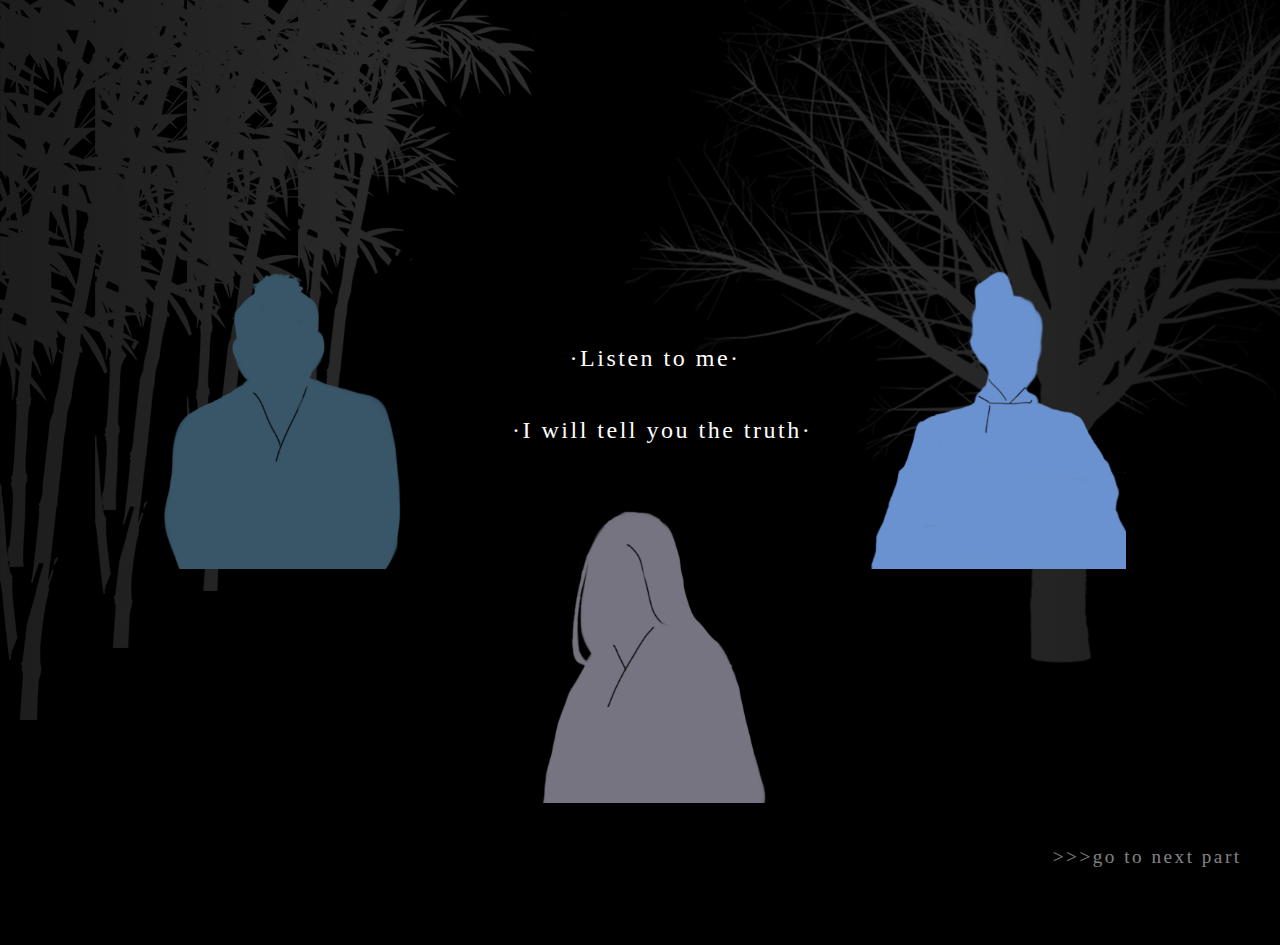
==== confession-1/index.html @ ade6f67f "04/13/2019" ====
<!DOCTYPE html>
<html lang="en" dir="ltr">
<head>
  <meta charset="utf-8">
  <link rel="stylesheet" href="css/style.css">
  <title>In A Grove - Confessions</title>
</head>

<body>
  <!-- opening screen -->
  <div id="Scene1">
    <div class="title" id="title1">·Listen to me·</div>
    <div class="title" id="title2">·I will tell you the truth·</div>
    <div id="bg1"><img id="bg" src="image/bg_cedar.png" style="width:100%;"></div>
    <div id="tc01"><img id="tc1" src="image/tc1.png"></div>
    <div id="mc01"><img id="mc1" src="image/mc1.png"></div>
    <div id="kc01"><img id="kc1" src="image/kc1.png"></div>
    <div id="kc02"><img id="kc2" src="image/mc1.png"></div>
    <div class="container1" id="scene1">
      <div class="s1" id="timg1"><img id="tajomaru1" src="image/tajomaru1.png"></div>
      <div class="s1" id="kimg1"><img id="kanazawa1" src="image/kanazawa1.png"></div>
      <div class="s1" id="mimg1"><img id="masago1" src="image/masago1.png"></div>
    </div>
    <div class="Tcontainer1" id="Tscene1">
      <div class="t1" id="t0-1">I had no wish to kill the man. I was about to run away from the grove, leaving the woman behind in tears.</div>
      <div class="t1" id="t1-1">But she frantically clung to my arm.</div>
      <div class="t1" id="t2-1">In broken fragments of words, she said it was more trying than death to have her shame known to two men and that she wanted to be the wife of whichever survived.</div>
      <div class="t1" id="t3-1">Then A FURIOUS DESIRE to kill the man seized me. (Gloomy excitement.) I wanted to MAKE THE WOMAN MY WIFE.</div>
      <div class="t1" id="t4-1">This was NOT ONLY LUST. At that time if I'd had no other desire than lust, I'd surely knock her down and run away.</div>
    </div>

    <div class="Mcontainer1" id="Mscene1">
      <div class="m1" id="m0-1">That man in the blue silk kimono, after forcing me to yield to him, laughed mockingly as he looked at my bound husband.</div>
      <div class="m1" id="m1-1">I ran stumblingly toward my husband’s side, but the man instantly KNOCKED ME DOWN.</div>
      <div class="m1" id="m2-1">Just at that moment I saw an indescribable light in my husband's eyes. Only A COLD LIGHT, A LOOK OF LOATHING.</div>
      <div class="m1" id="m3-1">More struck by the look in his eyes than by the blow of the thief, I called out in spite of myself and fell unconscious.</div>
    </div>

    <div class="Kcontainer1" id="Kscene1">
      <div class="k1" id="k0-1">When she was going out of the grove, her hand in the robber's, she suddenly turned pale, and pointed at me and said, "KILL HIM! I cannot marry you as long as he lives."</div>
      <div class="k1" id="k1-1">"KILL HIM!" she cried many times, clinging to his arms, as if she had gone crazy.</div>
      <div class="k1" id="k2-1">Has SUCH A HATEFUL THING come out of a human mouth ever before?</div>
      <div class="k1" id="k3-1">At these words the robber himself turned pale. He answered neither yes nor no. In a sudden, he KNOCKED HER into the bamboo leaves.</div>
    </div>

    <div id="tbutton1">>></div>
    <div id="mbutton1">>></div>
    <div id="kbutton1">>></div>

    <div id="button1">>>>go to next part</div>
  </div>

  <!-- end -->
</body>
<audio controls loop autoplay hidden id="bgm"><source src="audio/moon of ruin.mp3" type="audio/mpeg"></audio>

<script src="js/script.js" type="text/javascript">
</script>
</html>
---- confession-1/css/style.css ----
html, body {
  width: 100%;
  height: 100%;
  margin: 0%;
  overflow: hidden;
  background-color:black;
  color: white;

  /*font*/
  font-family:"Papyrus";
  letter-spacing: 2.5px;
  line-height: 2em;
}

.title{
  position: absolute;
  font-size: 150%;
}
#title1{ top:38%;left:44.5%;}
#title2{ top:46%;left:40%;}
/* background image */
#bg1{
  width:100%;
  height:100%;
  position:absolute;
  top:0;
  left:0;
  opacity:0.5;
}
/* next scene button */
#button1{
  font-size:120%;
  position: absolute;
  bottom:3%;
  right:3%;
  cursor:crosshair;
  opacity:0.5;
}
#button1:hover{
  opacity:1;
}

/* character image needs update */
#timg1,#kimg1,#mimg1{
  position:absolute;
  width:20%;
  cursor:crosshair;
}
#timg1:hover,#kimg1:hover,#mimg1:hover{
  opacity:0.6;
}
#timg1{
  top:30%;
  left:12%;
}
#kimg1{
  top:30%;
  left:68%;
}
#mimg1{
  top:56%;
  left:41%;
}
#tajomaru1,#kanazawa1,#masago1{
  width:100%;
}
/* #timg1:hover,#kimg1:hover,#mimg1:hover{
  opacity:1;
} */

/* confession container */
.Tcontainer1,.Kcontainer1,.Mcontainer1{
  width:100%;
  height:100%;
  display:flex;
  flex-wrap: wrap;
  flex-direction: column;
  justify-content: center;
  align-items: center;
  text-align: left;
  margin:0%;
  visibility:hidden;
}
/* finish reading button */
#tbutton1,#kbutton1,#mbutton1{
  position:absolute;
  font-size: 200%;
  cursor:crosshair;
  visibility: hidden;
  width:5%;
  left:14.5%;
  text-align:center;
}
#tbutton1{
  top:26%;
  left:80%;
}
#kbutton1{
  top:18%;
}
#mbutton1{
  top:26%;
}

.t1,.k1,.m1{
  position: absolute;
  visibility: hidden;
  font-size: 120%;
  width:70%;
}
.t1{
  text-align: right;
}

/* tajomaru1 */
#t0-1{top:10%;}
#t1-1{top:26%;}
#t2-1{top:18%;}
#t3-1{top:34%;}
#t4-1{top:18%;}
#Tscene1.vanish{
  animation: vanish 2s;
}
#t0-1.show,#t1-1.show,#t2-1.show,#t3-1.show,#t4-1.show,#tbutton1.show{
  animation:show 4s;
}
#t0-1.vanish,#t1-1.vanish,#t2-1.vanish,#t3-1.vanish,#t4-1.vanish,#tbutton1.vanish{
  animation:vanish 3s;
}
/* kanazawa1 */
#k0-1{top:26%;}
#k1-1{top:18%;}
#k2-1{top:34%;}
#k3-1{top:10%;}
#Kscene1.vanish{
  animation: vanish 2s;
}
#k0-1.show,#k1-1.show,#k2-1.show,#k3-1.show,#kbutton1.show{
  animation:show 4s;
}
#k0-1.vanish,#k1-1.vanish,#k2-1.vanish,#k3-1.vanish,#kbutton1.vanish{
  animation:vanish 3s;
}
/* masago1 */
#m0-1{top:10%;}
#m1-1{top:26%;}
#m2-1{top:34%;}
#m3-1{top:18%;}
#Mscene1.vanish{
  animation: vanish 2s;
}
#m0-1.show,#m1-1.show,#m2-1.show,#m3-1.show,#mbutton1.show{
  animation:show 4s;
}
#m0-1.vanish,#m1-1.vanish,#m2-1.vanish,#m3-1.vanish,#mbutton1.vanish{
  animation:vanish 3s;
}
/* go to next scene */
#Scene1{
  animation:show 2s;
}
#Scene1.vanish{
  animation:vanish 2s;
}

#tc01,#mc01,#kc01,#kc02{
  position: absolute;
  opacity:0;
  visibility:hidden;
  width:55%;
}
#tc1,#mc1,#kc1,#kc2{width:100%;}
#tc01{
  bottom:0%;;
  left:5%;
}
#mc01,#kc02{
  bottom:-5%;;
  left:6%;
}
#kc01{
  bottom:-2%;;
  left:8%;
  width:40%;
}
#tc01.show,#mc01.show,#kc01.show,#kc02.show{
  animation: show 3s;
}
#kc01.vanish{animation:vanish 2s;}



@keyframes show {
    from { opacity: 0; }
    to { opacity: 1; }
}
@keyframes vanish{
    from {opacity:1;}
    to {opacity:0;}
}
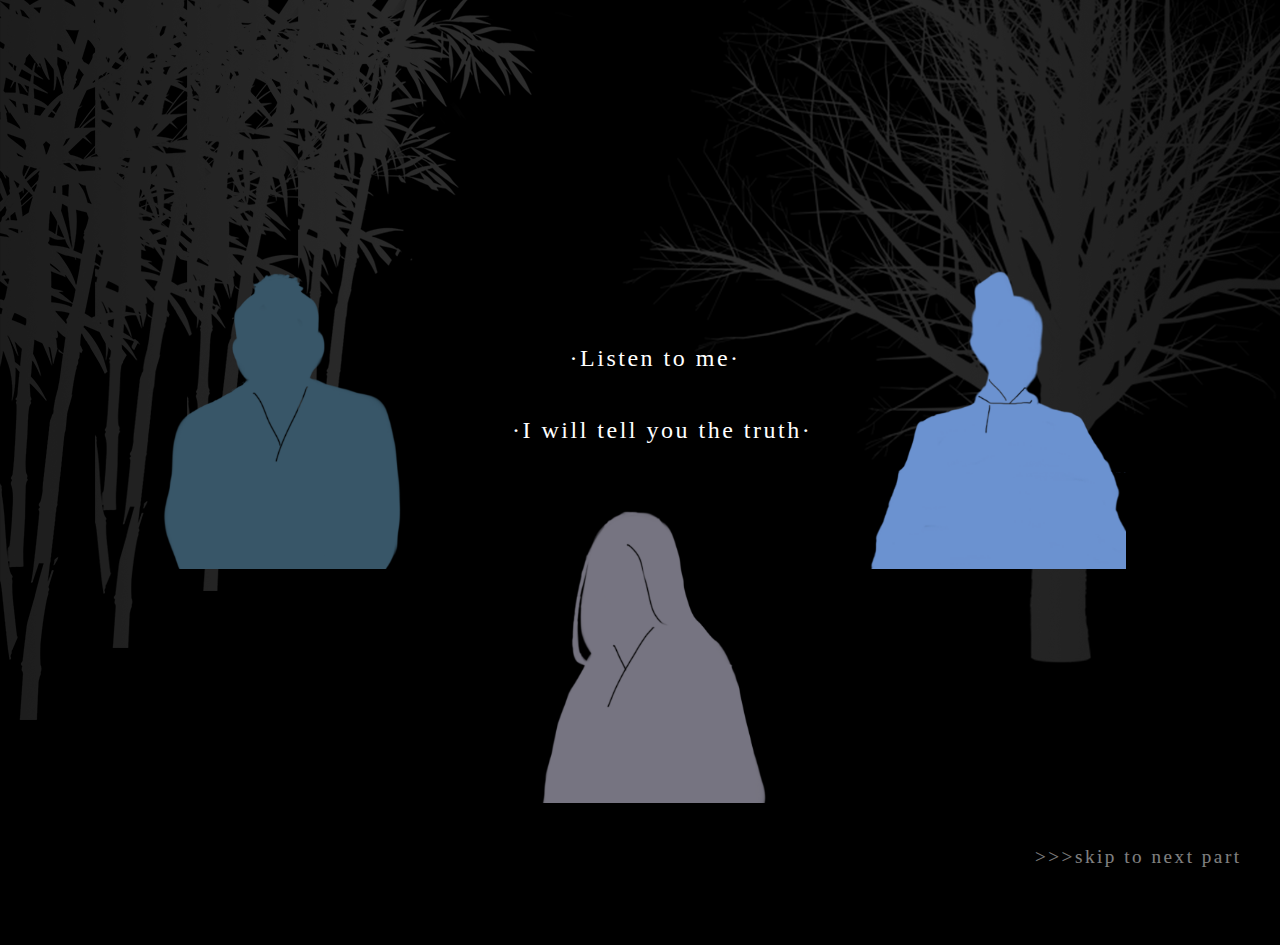
==== commit 73966988: "04/24/2019" ====
--- a/confession-1/index.html
+++ b/confession-1/index.html
@@ -47,7 +47,7 @@
     <div id="mbutton1">>></div>
     <div id="kbutton1">>></div>
 
-    <div id="button1">>>>go to next part</div>
+    <div id="button1">>>>skip to next part</div>
   </div>
 
   <!-- end -->
